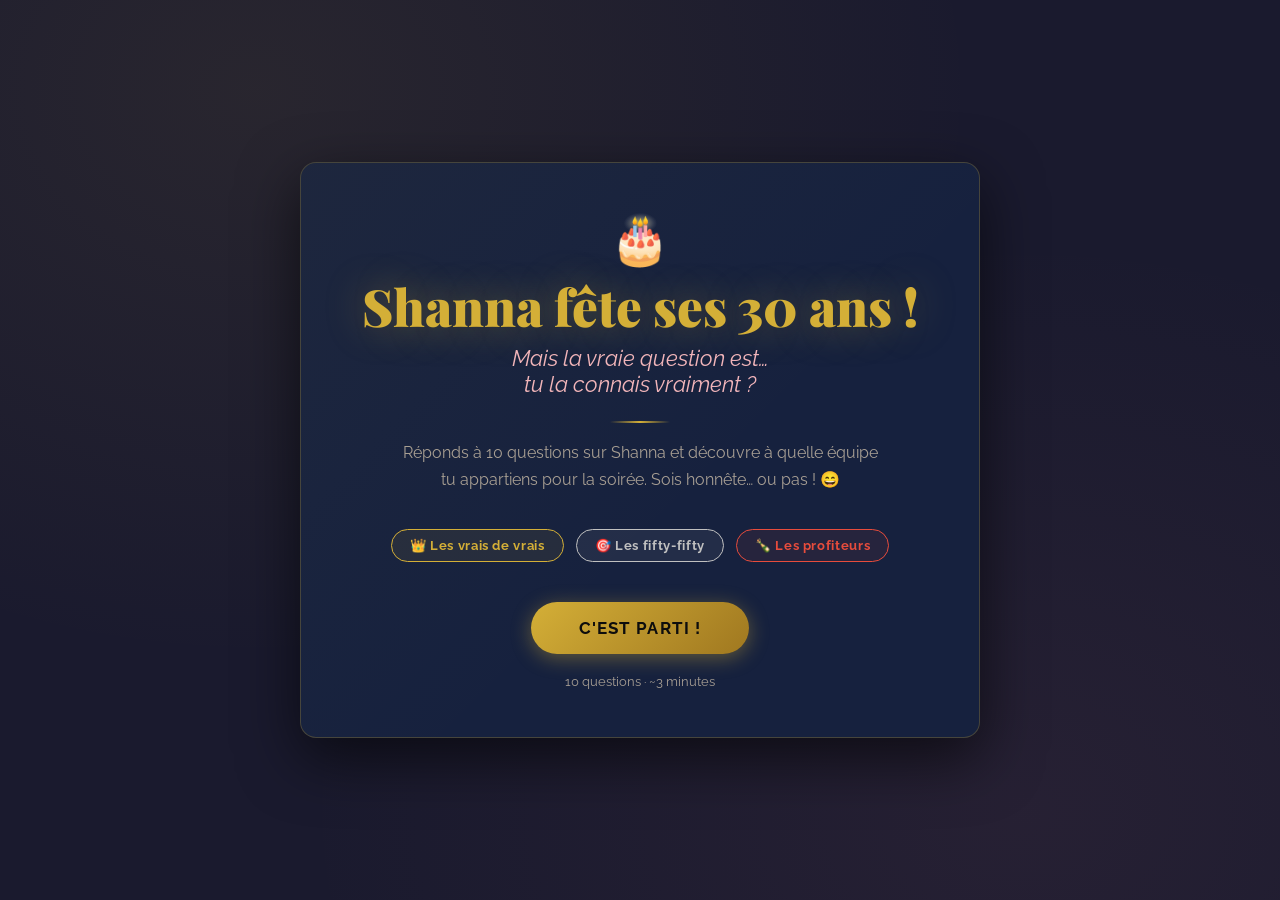
==== index.html @ 677c8f05 "Initial commit - App QCM anniversaire Shanna 30 ans Made-with: Cursor" ====
<!DOCTYPE html>
<html lang="fr">
<head>
  <meta charset="UTF-8" />
  <meta name="viewport" content="width=device-width, initial-scale=1.0, maximum-scale=1.0, user-scalable=no" />
  <meta name="apple-mobile-web-app-capable" content="yes" />
  <meta name="apple-mobile-web-app-status-bar-style" content="black-translucent" />
  <title>Anniversaire Shanna 🎂</title>
  <link rel="stylesheet" href="style.css" />
</head>
<body>

<!-- Fond étoilé -->
<div class="stars"></div>

<!-- Application principale -->
<div id="app">

  <!-- ===== ÉCRAN ACCUEIL ===== -->
  <section id="screen-welcome" class="screen">
    <div class="card" style="text-align:center; padding: 48px 36px;">

      <p style="font-size:3rem; margin-bottom:8px;">🎂</p>

      <h1 class="welcome-title">Shanna fête ses 30 ans !</h1>
      <p class="welcome-subtitle">Mais la vraie question est…<br><em>tu la connais vraiment ?</em></p>

      <div class="gold-line"></div>

      <p class="welcome-desc">
        Réponds à 10 questions sur Shanna et découvre à quelle équipe tu appartiens pour la soirée.
        Sois honnête… ou pas ! 😄
      </p>

      <div class="welcome-teams">
        <span class="team-badge badge-gold">👑 Les vrais de vrais</span>
        <span class="team-badge badge-silver">🎯 Les fifty-fifty</span>
        <span class="team-badge badge-red">🍾 Les profiteurs</span>
      </div>

      <button id="btn-start" class="btn btn-primary" style="font-size:1.05rem; padding:16px 48px;">
        C'est parti !
      </button>

      <p class="text-muted" style="margin-top:20px; font-size:0.8rem;">
        10 questions · ~3 minutes
      </p>
    </div>
  </section>


  <!-- ===== ÉCRAN INSCRIPTION ===== -->
  <section id="screen-register" class="screen hidden">
    <div class="card">

      <h2 class="card-title">Qui es-tu ?</h2>
      <p class="text-muted" style="text-align:center; margin-bottom:28px; font-size:0.95rem;">
        Enregistre-toi avant de commencer le QCM
      </p>

      <form id="form-register" novalidate>

        <div class="form-row">
          <div class="form-group">
            <label for="input-prenom">Prénom *</label>
            <input
              type="text"
              id="input-prenom"
              placeholder="Ton prénom"
              autocomplete="given-name"
              required
            />
          </div>
          <div class="form-group">
            <label for="input-nom">Nom *</label>
            <input
              type="text"
              id="input-nom"
              placeholder="Ton nom"
              autocomplete="family-name"
              required
            />
          </div>
        </div>

        <div class="form-group">
          <label for="input-lien">Tu es…</label>
          <select id="input-lien">
            <option value="">Choisir…</option>
            <option value="famille">Famille</option>
            <option value="ami(e)">Ami(e)</option>
            <option value="collègue">Collègue</option>
            <option value="autre">Autre</option>
          </select>
        </div>

        <button type="submit" class="btn btn-primary btn-full" style="margin-top:8px;">
          Commencer le QCM →
        </button>

      </form>

    </div>
  </section>


  <!-- ===== ÉCRAN QCM ===== -->
  <section id="screen-quiz" class="screen hidden">
    <div class="card">

      <div class="quiz-header">
        <span id="quiz-counter" class="quiz-counter">Question 1 / 10</span>
        <span id="quiz-player-name" class="quiz-name"></span>
      </div>

      <div class="progress-bar-wrap">
        <div id="progress-fill" class="progress-bar-fill" style="width:0%"></div>
      </div>

      <p id="quiz-question-text" class="quiz-question"></p>

      <div id="choices-grid" class="choices-grid"></div>

    </div>
  </section>


  <!-- ===== ÉCRAN RÉSULTAT ===== -->
  <section id="screen-result" class="screen hidden">
    <div class="card" style="text-align:center;">

      <p style="font-size:0.85rem; text-transform:uppercase; letter-spacing:.12em; color:var(--text-muted); margin-bottom:16px;">
        Résultat
      </p>

      <div class="result-score-wrap">
        <div class="result-score-circle">
          <span id="result-score" class="score-number">0</span>
          <span class="score-total">/ 10</span>
        </div>
      </div>

      <div class="gold-line" style="margin:20px auto;"></div>

      <p id="result-team-emoji" style="font-size:2.5rem; margin-bottom:8px;"></p>
      <h2 id="result-team-name" class="result-team-name"></h2>

      <div id="result-ribbon" class="result-ribbon"></div>

      <p id="result-desc" class="result-desc"></p>

      <p style="font-size:0.9rem; color:var(--text-muted); margin-bottom:28px;">
        🎀 Récupère ton ruban à l'entrée et rejoins ton équipe !
      </p>

      <button id="btn-next-player" class="btn btn-primary btn-full">
        Joueur suivant ✓
      </button>

    </div>
  </section>

</div><!-- /#app -->

<script src="questions.js"></script>
<script src="app.js"></script>
</body>
</html>
---- style.css ----
/* ============================================================
   SHANNA 30 ANS - Thème festif : noir, doré, rose poudré
   Google Fonts : Playfair Display (titres) + Raleway (corps)
   ============================================================ */

@import url('https://fonts.googleapis.com/css2?family=Playfair+Display:ital,wght@0,400;0,700;0,900;1,400&family=Raleway:wght@300;400;500;600;700&display=swap');

/* ---------- Variables ---------- */
:root {
  --gold:        #D4AF37;
  --gold-light:  #F0D060;
  --gold-dark:   #A07820;
  --silver:      #C0C0C0;
  --red-team:    #C0392B;
  --rose:        #C9727A;
  --rose-light:  #F2B5BB;
  --black:       #0D0D0D;
  --dark:        #1A1A2E;
  --card:        #16213E;
  --card-light:  #1E2B4A;
  --text:        #F5F0E8;
  --text-muted:  #A89F94;
  --border:      rgba(212, 175, 55, 0.25);
  --shadow:      rgba(0, 0, 0, 0.6);

  --radius:      16px;
  --radius-sm:   8px;
  --transition:  0.35s cubic-bezier(0.4, 0, 0.2, 1);
}

/* ---------- Reset & Base ---------- */
*, *::before, *::after { box-sizing: border-box; margin: 0; padding: 0; }

html { font-size: 16px; -webkit-tap-highlight-color: transparent; }

body {
  font-family: 'Raleway', sans-serif;
  background: var(--dark);
  color: var(--text);
  min-height: 100vh;
  overflow-x: hidden;
  background-image:
    radial-gradient(ellipse at 20% 10%, rgba(212,175,55,0.08) 0%, transparent 50%),
    radial-gradient(ellipse at 80% 90%, rgba(201,114,122,0.07) 0%, transparent 50%);
}

/* ---------- Typographie ---------- */
h1, h2, h3 {
  font-family: 'Playfair Display', serif;
  line-height: 1.2;
}

/* ---------- Utilitaires ---------- */
.hidden { display: none !important; }

.text-gold   { color: var(--gold); }
.text-rose   { color: var(--rose); }
.text-muted  { color: var(--text-muted); }

/* ---------- Étoiles de fond animées ---------- */
.stars {
  position: fixed;
  inset: 0;
  pointer-events: none;
  z-index: 0;
  overflow: hidden;
}
.star {
  position: absolute;
  width: 2px; height: 2px;
  background: var(--gold-light);
  border-radius: 50%;
  animation: twinkle var(--dur, 3s) ease-in-out infinite var(--delay, 0s);
  opacity: 0;
}
@keyframes twinkle {
  0%, 100% { opacity: 0; transform: scale(1); }
  50%       { opacity: 0.8; transform: scale(1.5); }
}

/* ---------- Container principal ---------- */
#app {
  position: relative;
  z-index: 1;
  min-height: 100vh;
  display: flex;
  align-items: center;
  justify-content: center;
  padding: 24px 16px;
}

/* ---------- Écrans (sections) ---------- */
.screen {
  width: 100%;
  max-width: 680px;
  animation: fadeIn 0.5s ease both;
}
@keyframes fadeIn {
  from { opacity: 0; transform: translateY(20px); }
  to   { opacity: 1; transform: translateY(0); }
}

/* ---------- Card ---------- */
.card {
  background: var(--card);
  border: 1px solid var(--border);
  border-radius: var(--radius);
  padding: 40px 36px;
  box-shadow: 0 20px 60px var(--shadow);
  position: relative;
  overflow: hidden;
}
.card::before {
  content: '';
  position: absolute;
  inset: 0;
  background: linear-gradient(135deg, rgba(212,175,55,0.04) 0%, transparent 60%);
  pointer-events: none;
}

/* ---------- Séparateur doré ---------- */
.gold-line {
  width: 60px;
  height: 2px;
  background: linear-gradient(90deg, transparent, var(--gold), transparent);
  margin: 16px auto;
}

/* ---------- Boutons ---------- */
.btn {
  display: inline-flex;
  align-items: center;
  justify-content: center;
  gap: 8px;
  padding: 14px 36px;
  border: none;
  border-radius: 50px;
  font-family: 'Raleway', sans-serif;
  font-size: 1rem;
  font-weight: 700;
  letter-spacing: 0.06em;
  text-transform: uppercase;
  cursor: pointer;
  transition: all var(--transition);
  position: relative;
  overflow: hidden;
}
.btn::after {
  content: '';
  position: absolute;
  inset: 0;
  background: rgba(255,255,255,0.1);
  opacity: 0;
  transition: opacity 0.2s;
}
.btn:active::after { opacity: 1; }

.btn-primary {
  background: linear-gradient(135deg, var(--gold), var(--gold-dark));
  color: var(--black);
  box-shadow: 0 4px 20px rgba(212,175,55,0.4);
}
.btn-primary:hover {
  transform: translateY(-2px);
  box-shadow: 0 8px 30px rgba(212,175,55,0.6);
}

.btn-secondary {
  background: transparent;
  color: var(--gold);
  border: 2px solid var(--gold);
}
.btn-secondary:hover {
  background: rgba(212,175,55,0.1);
  transform: translateY(-2px);
}

.btn-full { width: 100%; }

/* ---------- ÉCRAN ACCUEIL ---------- */
#screen-welcome {
  text-align: center;
}
.welcome-title {
  font-size: clamp(2rem, 6vw, 3.2rem);
  font-weight: 900;
  color: var(--gold);
  text-shadow: 0 0 40px rgba(212,175,55,0.4);
  margin-bottom: 8px;
}
.welcome-subtitle {
  font-size: clamp(1.1rem, 3vw, 1.4rem);
  font-style: italic;
  color: var(--rose-light);
  margin-bottom: 24px;
}
.welcome-desc {
  font-size: 1rem;
  color: var(--text-muted);
  line-height: 1.7;
  margin-bottom: 36px;
  max-width: 480px;
  margin-left: auto;
  margin-right: auto;
}
.welcome-teams {
  display: flex;
  gap: 12px;
  justify-content: center;
  flex-wrap: wrap;
  margin-bottom: 40px;
}
.team-badge {
  padding: 8px 18px;
  border-radius: 50px;
  font-size: 0.82rem;
  font-weight: 700;
  letter-spacing: 0.05em;
  border: 1.5px solid;
}
.badge-gold   { color: var(--gold);    border-color: var(--gold);    background: rgba(212,175,55,0.08); }
.badge-silver { color: var(--silver);  border-color: var(--silver);  background: rgba(192,192,192,0.08); }
.badge-red    { color: #E74C3C;        border-color: #E74C3C;        background: rgba(231,76,60,0.08); }

/* ---------- ÉCRAN INSCRIPTION ---------- */
#screen-register .card-title {
  font-size: 1.8rem;
  color: var(--gold);
  text-align: center;
  margin-bottom: 6px;
}
.form-group {
  margin-bottom: 20px;
}
label {
  display: block;
  font-size: 0.85rem;
  font-weight: 600;
  letter-spacing: 0.08em;
  text-transform: uppercase;
  color: var(--text-muted);
  margin-bottom: 8px;
}
input[type="text"], select {
  width: 100%;
  padding: 14px 18px;
  background: rgba(255,255,255,0.05);
  border: 1.5px solid var(--border);
  border-radius: var(--radius-sm);
  color: var(--text);
  font-family: 'Raleway', sans-serif;
  font-size: 1rem;
  transition: border-color var(--transition), box-shadow var(--transition);
  outline: none;
  -webkit-appearance: none;
}
input[type="text"]:focus, select:focus {
  border-color: var(--gold);
  box-shadow: 0 0 0 3px rgba(212,175,55,0.15);
}
input::placeholder { color: var(--text-muted); }
select option { background: var(--card); color: var(--text); }

.form-row {
  display: grid;
  grid-template-columns: 1fr 1fr;
  gap: 16px;
}

/* ---------- ÉCRAN QCM ---------- */
#screen-quiz .quiz-header {
  display: flex;
  justify-content: space-between;
  align-items: center;
  margin-bottom: 12px;
}
.quiz-counter {
  font-size: 0.85rem;
  color: var(--text-muted);
  font-weight: 600;
  letter-spacing: 0.05em;
}
.quiz-name {
  font-size: 0.9rem;
  color: var(--gold);
  font-weight: 700;
}

/* Barre de progression */
.progress-bar-wrap {
  height: 4px;
  background: rgba(255,255,255,0.1);
  border-radius: 2px;
  margin-bottom: 28px;
  overflow: hidden;
}
.progress-bar-fill {
  height: 100%;
  background: linear-gradient(90deg, var(--gold), var(--rose));
  border-radius: 2px;
  transition: width 0.4s ease;
}

.quiz-question {
  font-size: clamp(1.1rem, 3vw, 1.35rem);
  font-weight: 700;
  font-family: 'Playfair Display', serif;
  color: var(--text);
  margin-bottom: 28px;
  line-height: 1.5;
  min-height: 64px;
}

.choices-grid {
  display: grid;
  grid-template-columns: 1fr 1fr;
  gap: 12px;
}

.choice-btn {
  padding: 16px 14px;
  background: var(--card-light);
  border: 1.5px solid var(--border);
  border-radius: var(--radius-sm);
  color: var(--text);
  font-family: 'Raleway', sans-serif;
  font-size: 0.95rem;
  font-weight: 500;
  text-align: left;
  cursor: pointer;
  transition: all var(--transition);
  line-height: 1.4;
  position: relative;
  overflow: hidden;
}
.choice-btn:hover:not(:disabled) {
  border-color: var(--gold);
  background: rgba(212,175,55,0.08);
  transform: translateY(-1px);
}
.choice-btn.correct {
  border-color: #27AE60;
  background: rgba(39,174,96,0.15);
  color: #2ECC71;
}
.choice-btn.wrong {
  border-color: #E74C3C;
  background: rgba(231,76,60,0.12);
  color: #E74C3C;
}
.choice-btn:disabled { cursor: default; }

/* Lettre A/B/C/D */
.choice-letter {
  display: inline-block;
  width: 24px;
  height: 24px;
  line-height: 24px;
  text-align: center;
  border-radius: 50%;
  background: rgba(212,175,55,0.15);
  color: var(--gold);
  font-size: 0.75rem;
  font-weight: 800;
  margin-right: 8px;
  flex-shrink: 0;
}

/* ---------- ÉCRAN RÉSULTAT ---------- */
#screen-result {
  text-align: center;
}
.result-score-wrap {
  position: relative;
  display: inline-block;
  margin: 24px 0;
}
.result-score-circle {
  width: 140px;
  height: 140px;
  border-radius: 50%;
  border: 3px solid var(--gold);
  display: flex;
  flex-direction: column;
  align-items: center;
  justify-content: center;
  margin: 0 auto;
  background: rgba(212,175,55,0.08);
  box-shadow: 0 0 40px rgba(212,175,55,0.3);
  animation: pulse-glow 2s ease infinite;
}
@keyframes pulse-glow {
  0%, 100% { box-shadow: 0 0 30px rgba(212,175,55,0.3); }
  50%       { box-shadow: 0 0 60px rgba(212,175,55,0.6); }
}
.score-number {
  font-family: 'Playfair Display', serif;
  font-size: 3rem;
  font-weight: 900;
  color: var(--gold);
  line-height: 1;
}
.score-total {
  font-size: 0.8rem;
  color: var(--text-muted);
  font-weight: 600;
}

.result-team-name {
  font-size: clamp(1.6rem, 5vw, 2.2rem);
  font-weight: 900;
  font-family: 'Playfair Display', serif;
  margin: 16px 0 8px;
}
.team-gold   { color: var(--gold); }
.team-silver { color: var(--silver); }
.team-red    { color: #E74C3C; }

.result-ribbon {
  display: inline-block;
  padding: 10px 28px;
  border-radius: 50px;
  font-weight: 800;
  font-size: 1rem;
  letter-spacing: 0.08em;
  margin: 12px 0 20px;
  border: 2px solid;
}
.result-desc {
  font-size: 1rem;
  color: var(--text-muted);
  margin-bottom: 32px;
  font-style: italic;
}

/* ---------- CONFETTIS ---------- */
.confetti-container {
  position: fixed;
  inset: 0;
  pointer-events: none;
  z-index: 999;
  overflow: hidden;
}
.confetti-piece {
  position: absolute;
  top: -20px;
  width: 10px;
  height: 10px;
  border-radius: 2px;
  animation: confetti-fall var(--duration, 3s) linear var(--delay, 0s) forwards;
}
@keyframes confetti-fall {
  0%   { transform: translateY(0) rotate(0deg) scaleX(1); opacity: 1; }
  80%  { opacity: 1; }
  100% { transform: translateY(110vh) rotate(720deg) scaleX(-1); opacity: 0; }
}

/* ---------- TRANSITIONS ENTRE QUESTIONS ---------- */
.quiz-slide-out {
  animation: slideOut 0.3s ease forwards;
}
.quiz-slide-in {
  animation: slideIn 0.35s ease forwards;
}
@keyframes slideOut {
  to { opacity: 0; transform: translateX(-40px); }
}
@keyframes slideIn {
  from { opacity: 0; transform: translateX(40px); }
  to   { opacity: 1; transform: translateX(0); }
}

/* ---------- RESPONSIVE tablette portrait / paysage ---------- */
@media (max-width: 600px) {
  .card { padding: 28px 20px; }
  .form-row { grid-template-columns: 1fr; }
  .choices-grid { grid-template-columns: 1fr; }
}
@media (min-width: 768px) and (orientation: landscape) {
  #screen-quiz .card { padding: 32px 40px; }
  .choices-grid { gap: 14px; }
}

/* ============================================================
   ADMIN STYLES (utilisés dans admin.html)
   ============================================================ */

.admin-body {
  font-family: 'Raleway', sans-serif;
  background: var(--dark);
  color: var(--text);
  min-height: 100vh;
  padding: 24px;
  background-image:
    radial-gradient(ellipse at 20% 10%, rgba(212,175,55,0.06) 0%, transparent 50%),
    radial-gradient(ellipse at 80% 90%, rgba(201,114,122,0.05) 0%, transparent 50%);
}

.admin-header {
  display: flex;
  align-items: center;
  justify-content: space-between;
  margin-bottom: 32px;
  flex-wrap: wrap;
  gap: 12px;
}
.admin-title {
  font-family: 'Playfair Display', serif;
  font-size: clamp(1.4rem, 4vw, 2rem);
  color: var(--gold);
}
.admin-subtitle {
  font-size: 0.85rem;
  color: var(--text-muted);
  margin-top: 2px;
}
.live-dot {
  display: inline-block;
  width: 10px; height: 10px;
  border-radius: 50%;
  background: #2ECC71;
  margin-right: 6px;
  animation: blink 1.2s ease infinite;
}
@keyframes blink {
  0%, 100% { opacity: 1; }
  50%       { opacity: 0.2; }
}

.admin-grid {
  display: grid;
  grid-template-columns: repeat(auto-fit, minmax(280px, 1fr));
  gap: 20px;
  margin-bottom: 32px;
}

.stat-card {
  background: var(--card);
  border: 1px solid var(--border);
  border-radius: var(--radius);
  padding: 24px;
  text-align: center;
}
.stat-number {
  font-family: 'Playfair Display', serif;
  font-size: 3rem;
  font-weight: 900;
  color: var(--gold);
  line-height: 1;
}
.stat-label {
  font-size: 0.8rem;
  text-transform: uppercase;
  letter-spacing: 0.1em;
  color: var(--text-muted);
  margin-top: 4px;
}

.progress-global {
  background: var(--card);
  border: 1px solid var(--border);
  border-radius: var(--radius);
  padding: 24px;
  margin-bottom: 32px;
}
.progress-global-label {
  display: flex;
  justify-content: space-between;
  margin-bottom: 10px;
  font-size: 0.9rem;
  font-weight: 600;
}
.progress-global-bar {
  height: 12px;
  background: rgba(255,255,255,0.08);
  border-radius: 6px;
  overflow: hidden;
}
.progress-global-fill {
  height: 100%;
  background: linear-gradient(90deg, var(--gold), var(--rose));
  border-radius: 6px;
  transition: width 0.6s ease;
}

.team-section {
  margin-bottom: 24px;
}
.team-section-title {
  font-family: 'Playfair Display', serif;
  font-size: 1.3rem;
  margin-bottom: 12px;
  display: flex;
  align-items: center;
  gap: 10px;
}
.team-count-badge {
  font-size: 0.8rem;
  padding: 3px 12px;
  border-radius: 50px;
  font-weight: 700;
  font-family: 'Raleway', sans-serif;
}

.invites-list {
  display: grid;
  grid-template-columns: repeat(auto-fill, minmax(200px, 1fr));
  gap: 10px;
}
.invite-card {
  background: var(--card-light);
  border: 1px solid var(--border);
  border-radius: var(--radius-sm);
  padding: 12px 16px;
  display: flex;
  justify-content: space-between;
  align-items: center;
  animation: fadeIn 0.3s ease;
}
.invite-name {
  font-weight: 600;
  font-size: 0.95rem;
}
.invite-score {
  font-family: 'Playfair Display', serif;
  font-size: 1.1rem;
  font-weight: 700;
}
.invite-link {
  font-size: 0.75rem;
  color: var(--text-muted);
}

.empty-team {
  color: var(--text-muted);
  font-style: italic;
  font-size: 0.9rem;
  padding: 12px;
}

.admin-actions {
  display: flex;
  gap: 12px;
  flex-wrap: wrap;
  margin-top: 24px;
}

.recap-block {
  background: var(--card);
  border: 1px solid var(--border);
  border-radius: var(--radius);
  padding: 20px;
  font-family: monospace;
  font-size: 0.85rem;
  line-height: 1.8;
  white-space: pre-wrap;
  color: var(--text);
  margin-top: 16px;
  max-height: 400px;
  overflow-y: auto;
}

.last-update {
  font-size: 0.78rem;
  color: var(--text-muted);
  text-align: right;
  margin-top: 8px;
}
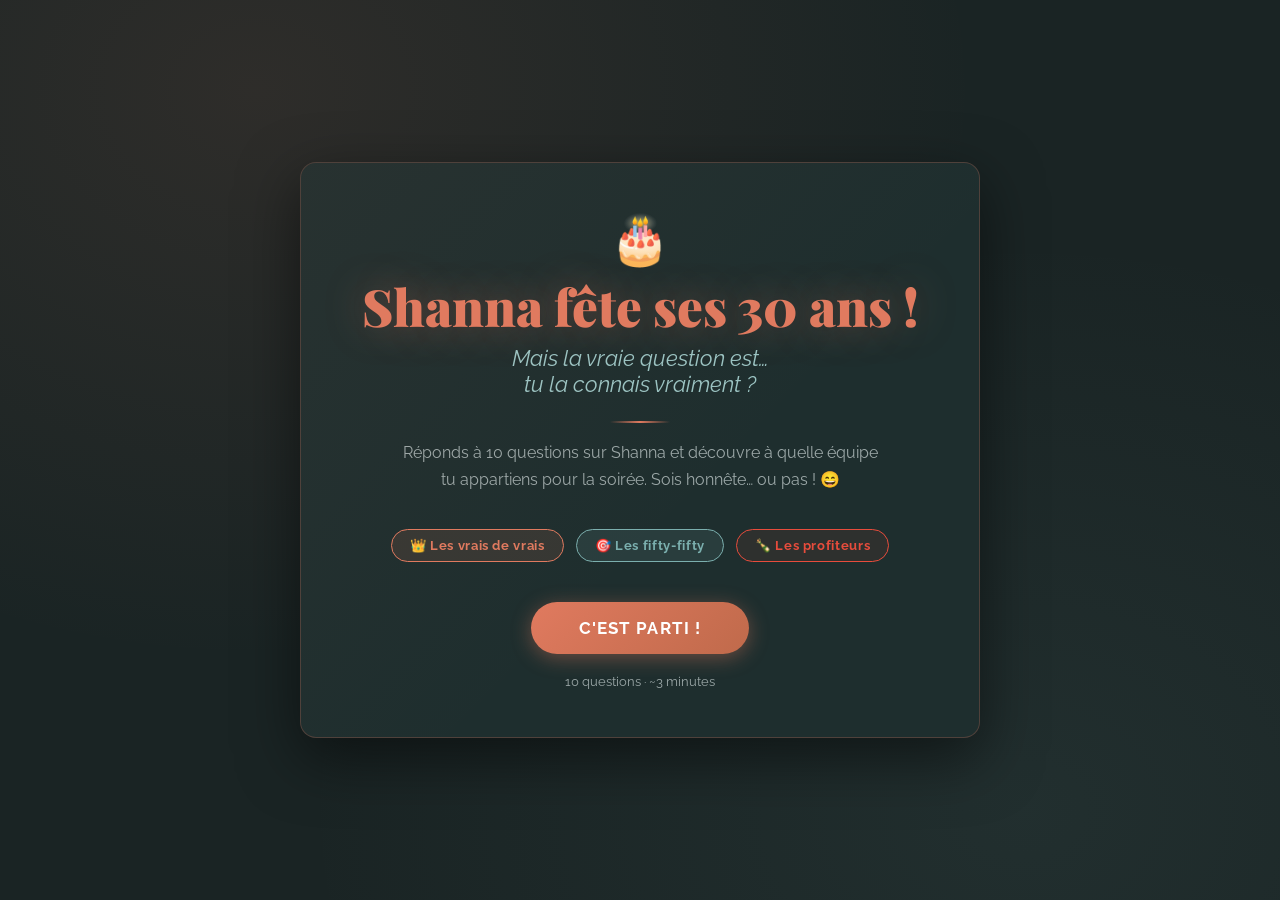
==== commit 360387a2: "Cache-bust CSS + theme-color saumon Made-with: Cursor" ====
--- a/index.html
+++ b/index.html
@@ -6,7 +6,8 @@
   <meta name="apple-mobile-web-app-capable" content="yes" />
   <meta name="apple-mobile-web-app-status-bar-style" content="black-translucent" />
   <title>Anniversaire Shanna 🎂</title>
-  <link rel="stylesheet" href="style.css" />
+  <meta name="theme-color" content="#E07A5F" />
+  <link rel="stylesheet" href="style.css?v=2" />
 </head>
 <body>
 
--- a/style.css
+++ b/style.css
@@ -1,31 +1,32 @@
 /* ============================================================
-   SHANNA 30 ANS - Thème festif : noir, doré, rose poudré
+   SHANNA 30 ANS - Thème : brosse de saumon + sage
    Google Fonts : Playfair Display (titres) + Raleway (corps)
    ============================================================ */
 
 @import url('https://fonts.googleapis.com/css2?family=Playfair+Display:ital,wght@0,400;0,700;0,900;1,400&family=Raleway:wght@300;400;500;600;700&display=swap');
 
-/* ---------- Variables ---------- */
+/* ---------- Variables : Saumon + Sage (couleur déclinée) ---------- */
 :root {
-  --gold:        #D4AF37;
-  --gold-light:  #F0D060;
-  --gold-dark:   #A07820;
-  --silver:      #C0C0C0;
-  --red-team:    #C0392B;
-  --rose:        #C9727A;
-  --rose-light:  #F2B5BB;
-  --black:       #0D0D0D;
-  --dark:        #1A1A2E;
-  --card:        #16213E;
-  --card-light:  #1E2B4A;
-  --text:        #F5F0E8;
-  --text-muted:  #A89F94;
-  --border:      rgba(212, 175, 55, 0.25);
-  --shadow:      rgba(0, 0, 0, 0.6);
-
-  --radius:      16px;
-  --radius-sm:   8px;
-  --transition:  0.35s cubic-bezier(0.4, 0, 0.2, 1);
+  --salmon:       #E07A5F;
+  --salmon-light: #F4A582;
+  --salmon-dark:  #C06A4B;
+  --sage:         #7BAFAE;
+  --sage-light:   #9BC4C3;
+  --sage-dark:    #5C8A8A;
+  --silver:       #B8C4C4;
+  --red-team:     #C0392B;
+  --black:        #0D0D0D;
+  --dark:         #1A2424;
+  --card:         #1E2E2E;
+  --card-light:   #263838;
+  --text:         #F5F0E8;
+  --text-muted:   #9CA8A8;
+  --border:       rgba(224, 122, 95, 0.25);
+  --shadow:       rgba(0, 0, 0, 0.5);
+
+  --radius:       16px;
+  --radius-sm:    8px;
+  --transition:   0.35s cubic-bezier(0.4, 0, 0.2, 1);
 }
 
 /* ---------- Reset & Base ---------- */
@@ -40,8 +41,8 @@
   min-height: 100vh;
   overflow-x: hidden;
   background-image:
-    radial-gradient(ellipse at 20% 10%, rgba(212,175,55,0.08) 0%, transparent 50%),
-    radial-gradient(ellipse at 80% 90%, rgba(201,114,122,0.07) 0%, transparent 50%);
+    radial-gradient(ellipse at 20% 10%, rgba(224,122,95,0.1) 0%, transparent 50%),
+    radial-gradient(ellipse at 80% 90%, rgba(123,175,174,0.08) 0%, transparent 50%);
 }
 
 /* ---------- Typographie ---------- */
@@ -53,8 +54,8 @@
 /* ---------- Utilitaires ---------- */
 .hidden { display: none !important; }
 
-.text-gold   { color: var(--gold); }
-.text-rose   { color: var(--rose); }
+.text-salmon { color: var(--salmon); }
+.text-sage   { color: var(--sage); }
 .text-muted  { color: var(--text-muted); }
 
 /* ---------- Étoiles de fond animées ---------- */
@@ -68,7 +69,7 @@
 .star {
   position: absolute;
   width: 2px; height: 2px;
-  background: var(--gold-light);
+  background: var(--salmon-light);
   border-radius: 50%;
   animation: twinkle var(--dur, 3s) ease-in-out infinite var(--delay, 0s);
   opacity: 0;
@@ -114,15 +115,15 @@
   content: '';
   position: absolute;
   inset: 0;
-  background: linear-gradient(135deg, rgba(212,175,55,0.04) 0%, transparent 60%);
+  background: linear-gradient(135deg, rgba(224,122,95,0.05) 0%, transparent 60%);
   pointer-events: none;
 }
 
-/* ---------- Séparateur doré ---------- */
+/* ---------- Séparateur saumon ---------- */
 .gold-line {
   width: 60px;
   height: 2px;
-  background: linear-gradient(90deg, transparent, var(--gold), transparent);
+  background: linear-gradient(90deg, transparent, var(--salmon), transparent);
   margin: 16px auto;
 }
 
@@ -156,22 +157,22 @@
 .btn:active::after { opacity: 1; }
 
 .btn-primary {
-  background: linear-gradient(135deg, var(--gold), var(--gold-dark));
-  color: var(--black);
-  box-shadow: 0 4px 20px rgba(212,175,55,0.4);
+  background: linear-gradient(135deg, var(--salmon), var(--salmon-dark));
+  color: white;
+  box-shadow: 0 4px 20px rgba(224,122,95,0.4);
 }
 .btn-primary:hover {
   transform: translateY(-2px);
-  box-shadow: 0 8px 30px rgba(212,175,55,0.6);
+  box-shadow: 0 8px 30px rgba(224,122,95,0.6);
 }
 
 .btn-secondary {
   background: transparent;
-  color: var(--gold);
-  border: 2px solid var(--gold);
+  color: var(--salmon);
+  border: 2px solid var(--salmon);
 }
 .btn-secondary:hover {
-  background: rgba(212,175,55,0.1);
+  background: rgba(224,122,95,0.1);
   transform: translateY(-2px);
 }
 
@@ -184,14 +185,14 @@
 .welcome-title {
   font-size: clamp(2rem, 6vw, 3.2rem);
   font-weight: 900;
-  color: var(--gold);
-  text-shadow: 0 0 40px rgba(212,175,55,0.4);
+  color: var(--salmon);
+  text-shadow: 0 0 40px rgba(224,122,95,0.4);
   margin-bottom: 8px;
 }
 .welcome-subtitle {
   font-size: clamp(1.1rem, 3vw, 1.4rem);
   font-style: italic;
-  color: var(--rose-light);
+  color: var(--sage-light);
   margin-bottom: 24px;
 }
 .welcome-desc {
@@ -218,14 +219,14 @@
   letter-spacing: 0.05em;
   border: 1.5px solid;
 }
-.badge-gold   { color: var(--gold);    border-color: var(--gold);    background: rgba(212,175,55,0.08); }
-.badge-silver { color: var(--silver);  border-color: var(--silver);  background: rgba(192,192,192,0.08); }
-.badge-red    { color: #E74C3C;        border-color: #E74C3C;        background: rgba(231,76,60,0.08); }
+.badge-gold   { color: var(--salmon);  border-color: var(--salmon);  background: rgba(224,122,95,0.12); }
+.badge-silver { color: var(--sage);    border-color: var(--sage);    background: rgba(123,175,174,0.12); }
+.badge-red    { color: #E74C3C;       border-color: #E74C3C;        background: rgba(231,76,60,0.08); }
 
 /* ---------- ÉCRAN INSCRIPTION ---------- */
 #screen-register .card-title {
   font-size: 1.8rem;
-  color: var(--gold);
+  color: var(--salmon);
   text-align: center;
   margin-bottom: 6px;
 }
@@ -255,8 +256,8 @@
   -webkit-appearance: none;
 }
 input[type="text"]:focus, select:focus {
-  border-color: var(--gold);
-  box-shadow: 0 0 0 3px rgba(212,175,55,0.15);
+  border-color: var(--salmon);
+  box-shadow: 0 0 0 3px rgba(224,122,95,0.15);
 }
 input::placeholder { color: var(--text-muted); }
 select option { background: var(--card); color: var(--text); }
@@ -282,7 +283,7 @@
 }
 .quiz-name {
   font-size: 0.9rem;
-  color: var(--gold);
+  color: var(--salmon);
   font-weight: 700;
 }
 
@@ -296,7 +297,7 @@
 }
 .progress-bar-fill {
   height: 100%;
-  background: linear-gradient(90deg, var(--gold), var(--rose));
+  background: linear-gradient(90deg, var(--salmon), var(--sage));
   border-radius: 2px;
   transition: width 0.4s ease;
 }
@@ -334,8 +335,8 @@
   overflow: hidden;
 }
 .choice-btn:hover:not(:disabled) {
-  border-color: var(--gold);
-  background: rgba(212,175,55,0.08);
+  border-color: var(--salmon);
+  background: rgba(224,122,95,0.08);
   transform: translateY(-1px);
 }
 .choice-btn.correct {
@@ -358,8 +359,8 @@
   line-height: 24px;
   text-align: center;
   border-radius: 50%;
-  background: rgba(212,175,55,0.15);
-  color: var(--gold);
+  background: rgba(224,122,95,0.15);
+  color: var(--salmon);
   font-size: 0.75rem;
   font-weight: 800;
   margin-right: 8px;
@@ -379,25 +380,25 @@
   width: 140px;
   height: 140px;
   border-radius: 50%;
-  border: 3px solid var(--gold);
+  border: 3px solid var(--salmon);
   display: flex;
   flex-direction: column;
   align-items: center;
   justify-content: center;
   margin: 0 auto;
-  background: rgba(212,175,55,0.08);
-  box-shadow: 0 0 40px rgba(212,175,55,0.3);
+  background: rgba(224,122,95,0.08);
+  box-shadow: 0 0 40px rgba(224,122,95,0.3);
   animation: pulse-glow 2s ease infinite;
 }
 @keyframes pulse-glow {
-  0%, 100% { box-shadow: 0 0 30px rgba(212,175,55,0.3); }
-  50%       { box-shadow: 0 0 60px rgba(212,175,55,0.6); }
+  0%, 100% { box-shadow: 0 0 30px rgba(224,122,95,0.3); }
+  50%       { box-shadow: 0 0 60px rgba(224,122,95,0.5); }
 }
 .score-number {
   font-family: 'Playfair Display', serif;
   font-size: 3rem;
   font-weight: 900;
-  color: var(--gold);
+  color: var(--salmon);
   line-height: 1;
 }
 .score-total {
@@ -412,8 +413,8 @@
   font-family: 'Playfair Display', serif;
   margin: 16px 0 8px;
 }
-.team-gold   { color: var(--gold); }
-.team-silver { color: var(--silver); }
+.team-gold   { color: var(--salmon); }
+.team-silver { color: var(--sage); }
 .team-red    { color: #E74C3C; }
 
 .result-ribbon {
@@ -492,8 +493,8 @@
   min-height: 100vh;
   padding: 24px;
   background-image:
-    radial-gradient(ellipse at 20% 10%, rgba(212,175,55,0.06) 0%, transparent 50%),
-    radial-gradient(ellipse at 80% 90%, rgba(201,114,122,0.05) 0%, transparent 50%);
+    radial-gradient(ellipse at 20% 10%, rgba(224,122,95,0.08) 0%, transparent 50%),
+    radial-gradient(ellipse at 80% 90%, rgba(123,175,174,0.06) 0%, transparent 50%);
 }
 
 .admin-header {
@@ -507,7 +508,7 @@
 .admin-title {
   font-family: 'Playfair Display', serif;
   font-size: clamp(1.4rem, 4vw, 2rem);
-  color: var(--gold);
+  color: var(--salmon);
 }
 .admin-subtitle {
   font-size: 0.85rem;
@@ -545,7 +546,7 @@
   font-family: 'Playfair Display', serif;
   font-size: 3rem;
   font-weight: 900;
-  color: var(--gold);
+  color: var(--salmon);
   line-height: 1;
 }
 .stat-label {
@@ -578,7 +579,7 @@
 }
 .progress-global-fill {
   height: 100%;
-  background: linear-gradient(90deg, var(--gold), var(--rose));
+  background: linear-gradient(90deg, var(--salmon), var(--sage));
   border-radius: 6px;
   transition: width 0.6s ease;
 }
